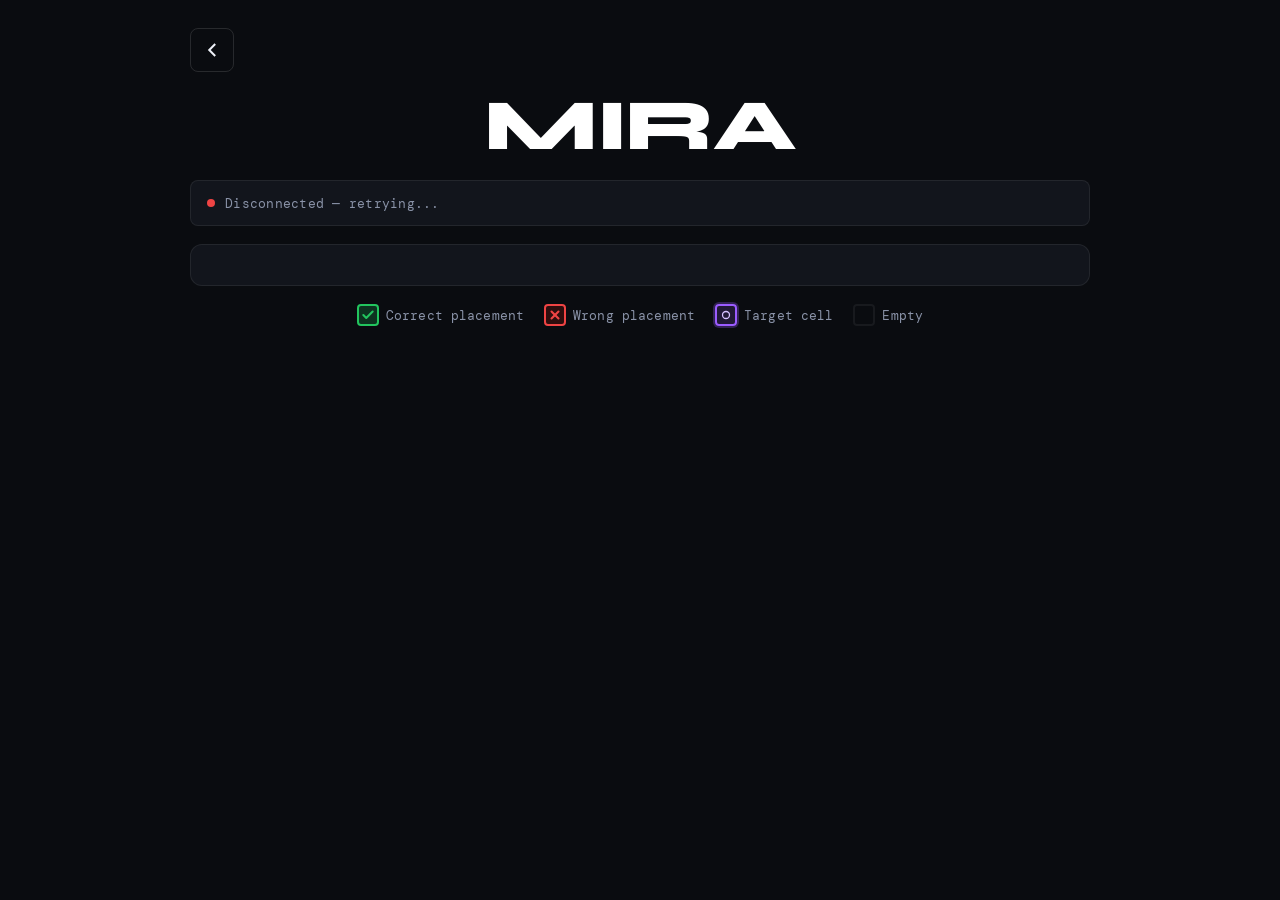
==== software/frontend/display.html @ f78b0685 "Initital integration" ====
<!DOCTYPE html>
<html lang="en">
<head>
	<meta charset="UTF-8" />
	<meta name="viewport" content="width=device-width, initial-scale=1.0" />
	<title>MIRA Display</title>
	<link rel="preconnect" href="https://fonts.googleapis.com">
	<link href="https://fonts.googleapis.com/css2?family=DM+Mono:wght@400;500&family=Syne:wght@700;800&display=swap" rel="stylesheet">
	<style>
		:root {
			--page-bg: #0a0c10;
			--panel-bg: #12151c;
			--text-main: #eef1f8;
			--text-sub: #8a93a8;
			--grid-bg: #0e1018;

			/* State colors — all meet 3:1 contrast on dark bg */
			--correct-fill:   #0d3320;
			--correct-border: #22c55e;   /* 4.6:1 on --page-bg */
			--correct-icon:   #22c55e;

			--incorrect-fill:   #2d0e0e;
			--incorrect-border: #ef4444; /* 4.5:1 */
			--incorrect-icon:   #ef4444;

			--unknown-fill:   #1a1c24;
			--unknown-border: #6b7280;
			--unknown-icon:   #9ca3af;

			--target-border:  #9b5cff;
			--target-glow:    rgba(155,92,255,0.28);
			--target-fill:    rgba(155,92,255,0.16);
			--target-ring:    #d6c2ff;

			--empty-border:   rgba(255,255,255,0.08);

			--focus-ring: rgba(250,204,21,0.7);
		}

		*, *::before, *::after { box-sizing: border-box; }

		body {
			margin: 0;
			min-height: 100vh;
			background: var(--page-bg);
			color: var(--text-main);
			font-family: 'DM Mono', monospace;
			display: flex;
			flex-direction: column;
			align-items: center;
			padding: 28px 16px 40px;
			gap: 18px;
		}

		/* ── Header ── */
		.topbar {
			width: min(900px, 100%);
			display: flex;
			align-items: center;
			gap: 12px;
		}

		.back-button {
			appearance: none;
			border: 1px solid rgba(255,255,255,0.12);
			background: transparent;
			color: var(--text-main);
			width: 44px;
			height: 44px;
			cursor: pointer;
			border-radius: 8px;
			display: grid;
			place-items: center;
			transition: background 130ms, border-color 130ms;
			flex-shrink: 0;
		}
		.back-button svg { width: 22px; height: 22px; stroke: currentColor; stroke-width: 2.2; fill: none; }
		.back-button:hover { background: rgba(255,255,255,0.08); border-color: rgba(255,255,255,0.25); }
		.back-button:focus-visible { outline: none; box-shadow: 0 0 0 3px var(--focus-ring); }

		/* ── Title ── */
		.headline {
			font-family: 'Syne', sans-serif;
			font-weight: 800;
			font-size: clamp(48px, 8vw, 72px);
			letter-spacing: -0.02em;
			margin: 0;
			text-align: center;
			line-height: 1;
			/* High-contrast white — no color that might confuse with state colors */
			color: #fff;
		}

		.status-bar {
			width: min(900px, 100%);
			background: var(--panel-bg);
			border: 1px solid rgba(255,255,255,0.07);
			border-radius: 8px;
			padding: 10px 16px;
			display: flex;
			align-items: center;
			gap: 10px;
			min-height: 46px;
		}
		.status-dot {
			width: 8px; height: 8px;
			border-radius: 50%;
			background: var(--text-sub);
			flex-shrink: 0;
			transition: background 300ms;
		}
		.status-dot.connected { background: var(--correct-border); }
		.status-dot.error     { background: var(--incorrect-border); }
		#statusText {
			margin: 0;
			font-size: 13px;
			color: var(--text-sub);
			letter-spacing: 0.02em;
		}

		/* ── Grid panel ── */
		.display-panel {
			width: min(900px, 100%);
			background: var(--panel-bg);
			border: 1px solid rgba(255,255,255,0.07);
			border-radius: 12px;
			padding: 20px;
			display: flex;
			justify-content: center;
			overflow: auto;
		}

		#gridContainer {
			display: inline-grid;
			gap: 3px;
		}

		.grid-row {
			display: contents;
		}

		/* ── Cell base ── */
		.grid-cell {
			width: clamp(38px, 5.5vw, 58px);
			height: clamp(38px, 5.5vw, 58px);
			border: 2px solid var(--empty-border);
			border-radius: 4px;
			position: relative;
			opacity: 0.5;
			transition: opacity 120ms, border-color 120ms, box-shadow 120ms, background 120ms;
			/* Icon SVGs injected as background — centered */
			background-size: 55% 55%;
			background-repeat: no-repeat;
			background-position: center;
		}

		/* ── States ── */

		/* CORRECT — green border + checkmark */
		.state-correct {
			border-color: var(--correct-border);
			background-color: var(--correct-fill);
			opacity: 1;
			/* SVG checkmark — inline encoded */
			background-image: url("data:image/svg+xml,%3Csvg xmlns='http://www.w3.org/2000/svg' viewBox='0 0 24 24' fill='none' stroke='%2322c55e' stroke-width='3' stroke-linecap='round' stroke-linejoin='round'%3E%3Cpolyline points='20 6 9 17 4 12'/%3E%3C/svg%3E");
		}

		/* INCORRECT — red border + X */
		.state-incorrect {
			border-color: var(--incorrect-border);
			background-color: var(--incorrect-fill);
			opacity: 1;
			background-image: url("data:image/svg+xml,%3Csvg xmlns='http://www.w3.org/2000/svg' viewBox='0 0 24 24' fill='none' stroke='%23ef4444' stroke-width='3' stroke-linecap='round'%3E%3Cline x1='18' y1='6' x2='6' y2='18'/%3E%3Cline x1='6' y1='6' x2='18' y2='18'/%3E%3C/svg%3E");
		}

		/* UNKNOWN — dashed grey border + ? */
		.state-unknown {
			border: 2px dashed var(--unknown-border);
			background-color: var(--unknown-fill);
			opacity: 0.75;
			background-image: url("data:image/svg+xml,%3Csvg xmlns='http://www.w3.org/2000/svg' viewBox='0 0 24 24' fill='none' stroke='%239ca3af' stroke-width='2.5' stroke-linecap='round'%3E%3Cpath d='M9.09 9a3 3 0 0 1 5.83 1c0 2-3 3-3 3'/%3E%3Ccircle cx='12' cy='17' r='0.5' fill='%239ca3af'/%3E%3C/svg%3E");
		}

		/* EMPTY */
		.state-empty {
			opacity: 0.25;
			border-color: var(--empty-border);
		}

		/* TARGET — bright yellow pulsing border */
		.state-target {
			border-color: var(--target-border) !important;
			background-color: var(--target-fill);
			box-shadow: 0 0 0 3px var(--target-glow), inset 0 0 0 1px rgba(155,92,255,0.3);
			opacity: 1;
			animation: target-pulse 1.6s ease-in-out infinite;
		}

		.state-target::after {
			content: "";
			position: absolute;
			left: 50%;
			top: 50%;
			width: 44%;
			height: 44%;
			transform: translate(-50%, -50%);
			border: 2px solid var(--target-ring);
			border-radius: 50%;
			background: rgba(214,194,255,0.14);
			box-shadow: 0 0 8px rgba(214,194,255,0.3);
			pointer-events: none;
		}

		@keyframes target-pulse {
			0%, 100% { box-shadow: 0 0 0 3px var(--target-glow), inset 0 0 0 1px rgba(155,92,255,0.3); }
			50%       { box-shadow: 0 0 0 7px rgba(155,92,255,0.14), inset 0 0 0 1px rgba(155,92,255,0.45); }
		}

		/* ── Legend ── */
		.legend {
			width: min(900px, 100%);
			display: flex;
			flex-wrap: wrap;
			gap: 8px 20px;
			justify-content: center;
		}

		.legend-item {
			display: flex;
			align-items: center;
			gap: 7px;
			font-size: 13px;
			color: var(--text-sub);
			letter-spacing: 0.01em;
		}

		.legend-swatch {
			width: 22px;
			height: 22px;
			border-radius: 4px;
			flex-shrink: 0;
			border: 2px solid transparent;
			background-size: 80% 80%;
			background-repeat: no-repeat;
			background-position: center;
		}

		.legend-correct {
			border-color: var(--correct-border);
			background-color: var(--correct-fill);
			background-image: url("data:image/svg+xml,%3Csvg xmlns='http://www.w3.org/2000/svg' viewBox='0 0 24 24' fill='none' stroke='%2322c55e' stroke-width='3.5' stroke-linecap='round' stroke-linejoin='round'%3E%3Cpolyline points='20 6 9 17 4 12'/%3E%3C/svg%3E");
		}
		.legend-incorrect {
			border-color: var(--incorrect-border);
			background-color: var(--incorrect-fill);
			background-image: url("data:image/svg+xml,%3Csvg xmlns='http://www.w3.org/2000/svg' viewBox='0 0 24 24' fill='none' stroke='%23ef4444' stroke-width='3.5' stroke-linecap='round'%3E%3Cline x1='18' y1='6' x2='6' y2='18'/%3E%3Cline x1='6' y1='6' x2='18' y2='18'/%3E%3C/svg%3E");
		}
		.legend-unknown {
			border: 2px dashed var(--unknown-border);
			background-color: var(--unknown-fill);
			background-image: url("data:image/svg+xml,%3Csvg xmlns='http://www.w3.org/2000/svg' viewBox='0 0 24 24' fill='none' stroke='%239ca3af' stroke-width='2.5' stroke-linecap='round'%3E%3Cpath d='M9.09 9a3 3 0 0 1 5.83 1c0 2-3 3-3 3'/%3E%3Ccircle cx='12' cy='17' r='0.5' fill='%239ca3af'/%3E%3C/svg%3E");
		}
		.legend-target {
			border-color: var(--target-border);
			background-color: var(--target-fill);
			box-shadow: 0 0 0 2px var(--target-glow);
			background-image: url("data:image/svg+xml,%3Csvg xmlns='http://www.w3.org/2000/svg' viewBox='0 0 24 24' fill='none'%3E%3Ccircle cx='12' cy='12' r='6' stroke='%23d6c2ff' stroke-width='2.2'/%3E%3C/svg%3E");
		}
		.legend-empty {
			border-color: rgba(255,255,255,0.15);
			opacity: 0.4;
		}

		/* ── Complete banner ── */
		.complete-banner {
			display: none;
			width: min(900px, 100%);
			background: var(--correct-fill);
			border: 2px solid var(--correct-border);
			border-radius: 10px;
			padding: 16px 24px;
			text-align: center;
			font-family: 'Syne', sans-serif;
			font-size: clamp(18px, 3vw, 24px);
			font-weight: 700;
			color: var(--correct-border);
			letter-spacing: 0.04em;
		}
		.complete-banner.visible { display: block; animation: banner-in 400ms ease; }
		@keyframes banner-in {
			from { opacity: 0; transform: translateY(6px); }
			to   { opacity: 1; transform: translateY(0); }
		}
	</style>
</head>
<body>

	<div class="topbar">
		<button class="back-button" id="backButton" type="button" aria-label="Go back">
			<svg viewBox="0 0 24 24" aria-hidden="true" focusable="false">
				<path d="M15.5 5.5L9 12l6.5 6.5" />
			</svg>
		</button>
	</div>

	<h1 class="headline">MIRA</h1>

	<div class="status-bar" role="status" aria-live="polite">
		<div class="status-dot" id="statusDot" aria-hidden="true"></div>
		<p id="statusText">Waiting for mosaic selection...</p>
	</div>

	<section class="display-panel" aria-label="Mosaic grid">
		<div id="gridContainer" role="grid" aria-label="8 by 8 mosaic grid"></div>
	</section>

	<div class="complete-banner" id="completeBanner" role="alert" aria-live="assertive">
		✓ Mosaic complete!
	</div>

	<!-- Legend — icons + text, no color-only labels -->
	<nav class="legend" aria-label="Cell state legend">
		<div class="legend-item">
			<div class="legend-swatch legend-correct" aria-hidden="true"></div>
			<span>Correct placement</span>
		</div>
		<div class="legend-item">
			<div class="legend-swatch legend-incorrect" aria-hidden="true"></div>
			<span>Wrong placement</span>
		</div>
		<!-- <div class="legend-item">
			<div class="legend-swatch legend-unknown" aria-hidden="true"></div>
			<span>Undetected</span>
		</div> -->
		<div class="legend-item">
			<div class="legend-swatch legend-target" aria-hidden="true"></div>
			<span>Target cell</span>
		</div>
		<div class="legend-item">
			<div class="legend-swatch legend-empty" aria-hidden="true"></div>
			<span>Empty</span>
		</div>
	</nav>

	<script>
		const backButton   = document.getElementById("backButton");
		const statusText   = document.getElementById("statusText");
		const statusDot    = document.getElementById("statusDot");
		const gridContainer= document.getElementById("gridContainer");
		const completeBanner = document.getElementById("completeBanner");

		let currentGrid = null;
		let currentGridSignature = "";
		let lastConfirmationCounter = 0;
		let lastHoverKey = null;
		const HOVER_BEEP_INTERVAL_MS = 220;
		let nextHoverBeepAtMs = 0;
		let previousMosaicComplete = false;
		let audioContext = null;
		let audioPrimed = false;
		let pendingBellCount = 0;
		let pendingHoverChimeCount = 0;
		let pendingFanfare = false;

		function ensureAudioContext() {
			if (!audioContext) {
				audioContext = new (window.AudioContext || window.webkitAudioContext)();
			}
			return audioContext;
		}

		function flushPendingAudio() {
			if (!audioContext || audioContext.state !== "running") return;
			while (pendingBellCount > 0) {
				playBell();
				pendingBellCount -= 1;
			}
			while (pendingHoverChimeCount > 0) {
				playHoverChime();
				pendingHoverChimeCount -= 1;
			}
			if (pendingFanfare) {
				playFanfare();
				pendingFanfare = false;
			}
		}

		function unlockAudioAndFlush() {
			const ctx = ensureAudioContext();
			if (ctx.state === "running") {
				flushPendingAudio();
				return;
			}
			ctx.resume().then(() => {
				flushPendingAudio();
			}).catch(() => {
		
			});
		}

		function prewarmAudio() {
			const ctx = ensureAudioContext();
			const warm = () => {
				const osc = ctx.createOscillator();
				const gain = ctx.createGain();
				gain.gain.setValueAtTime(0, ctx.currentTime);
				osc.connect(gain);
				gain.connect(ctx.destination);
				osc.start(ctx.currentTime);
				osc.stop(ctx.currentTime + 0.001);
			};

			if (ctx.state === "running") {
				warm();
				return;
			}

			ctx.resume().then(() => {
				warm();
			}).catch(() => {
		
			});
		}

		function primeAudioOnce() {
			if (audioPrimed) return;
			audioPrimed = true;
			unlockAudioAndFlush();
			prewarmAudio();
		}

		function playTone(freq, when, duration, gain, type = "sine") {
			const ctx = ensureAudioContext();
			const osc = ctx.createOscillator();
			const env = ctx.createGain();

			osc.type = type;
			osc.frequency.setValueAtTime(freq, when);

			env.gain.setValueAtTime(0.0001, when);
			env.gain.exponentialRampToValueAtTime(gain, when + 0.012);
			env.gain.exponentialRampToValueAtTime(0.0001, when + duration);

			osc.connect(env);
			env.connect(ctx.destination);

			osc.start(when);
			osc.stop(when + duration + 0.02);
		}

		function playBell() {
			const ctx = ensureAudioContext();
			if (ctx.state !== "running") {
				pendingBellCount += 1;
				return;
			}
			const t = ctx.currentTime;
			playTone(880, t, 0.18, 0.07, "triangle");
			playTone(1320, t + 0.06, 0.22, 0.06, "sine");
		}

		function playHoverChime() {
			const ctx = ensureAudioContext();
			if (ctx.state !== "running") {
				pendingHoverChimeCount += 1;
				return;
			}
			const t = ctx.currentTime;
			playTone(988, t, 0.14, 0.06, "triangle");
		}

		function playFanfare() {
			const ctx = ensureAudioContext();
			if (ctx.state !== "running") {
				pendingFanfare = true;
				return;
			}
			const t = ctx.currentTime;
			playTone(523.25, t, 0.22, 0.08, "triangle");
			playTone(659.25, t + 0.12, 0.24, 0.08, "triangle");
			playTone(783.99, t + 0.24, 0.28, 0.08, "triangle");
			playTone(1046.5, t + 0.39, 0.42, 0.1, "sine");
		}

		function processBackendSignals(confirmationCounter, mosaicComplete) {
			const nextCounter = Number.isFinite(confirmationCounter) ? confirmationCounter : 0;
			if (nextCounter > lastConfirmationCounter) {
				const delta = nextCounter - lastConfirmationCounter;
				for (let i = 0; i < delta; i++) {
					// Temp disable bell sound until we have a better way to prevent multiple overlapping sounds when several confirmations come in at once
					playBell();
				}
			}
			lastConfirmationCounter = nextCounter;

			if (mosaicComplete === true && previousMosaicComplete !== true) {
				playFanfare();
			}
			previousMosaicComplete = mosaicComplete === true;
		}

		function checkHoverChime(data) {
			const pos = data.raw_position;
			if (!pos || !Array.isArray(data.targets) || !data.current_color) {
				lastHoverKey = null;
				nextHoverBeepAtMs = 0;
				return;
			}

			const { x, y } = pos;
			if (x < 0 || y < 0) {
				lastHoverKey = null;
				nextHoverBeepAtMs = 0;
				return;
			}

			const isOnTarget = data.targets.some(t => t.x === x && t.y === y);
			if (isOnTarget) {
				const key = `${x},${y},${data.current_color}`;
				const now = performance.now();
				if (key !== lastHoverKey) {
					playHoverChime();
					lastHoverKey = key;
					nextHoverBeepAtMs = now + HOVER_BEEP_INTERVAL_MS;
				} else if (now >= nextHoverBeepAtMs) {
					playHoverChime();
					nextHoverBeepAtMs = now + HOVER_BEEP_INTERVAL_MS;
				}
			} else {
				lastHoverKey = null;
				nextHoverBeepAtMs = 0;
			}
		}

		function normalizeColor(name) {
			const map = {
				cyan:    "#26a6b5",
				magenta: "#a020a5",
				green:   "#1a7a40",
				red:     "#b02020",
				blue:    "#2a50d0",
				yellow:  "#c8a818",
				orange:  "#c06010",
				white:   "#d8dce8",
				black:   "#181a20",
			};
			if (!name || typeof name !== "string") return "#2a2d38";
			return map[name.toLowerCase()] || name;
		}

		function setStatus(msg, state = "normal") {
			statusText.textContent = msg;
			statusDot.className = "status-dot" + (state === "connected" ? " connected" : state === "error" ? " error" : "");
		}

		function showMosaicGrid(grid) {
			gridContainer.innerHTML = "";
			const cols = grid[0]?.length ?? 8;
			gridContainer.style.gridTemplateColumns = `repeat(${cols}, auto)`;
			gridContainer.style.gridTemplateRows    = `repeat(${grid.length}, auto)`;

			for (let r = 0; r < grid.length; r++) {
				for (let c = 0; c < grid[r].length; c++) {
					const cell = document.createElement("div");
					cell.className = "grid-cell";
					cell.dataset.row = r;
					cell.dataset.col = c;
					cell.style.backgroundColor = normalizeColor(grid[r][c]);
					// Accessible label
					cell.setAttribute("role", "gridcell");
					cell.setAttribute("aria-label", `Row ${r+1}, column ${c+1}: ${grid[r][c] ?? "empty"}`);
					gridContainer.appendChild(cell);
				}
			}
		}

		function getCellElement(row, col) {
			return gridContainer.querySelector(`[data-row="${row}"][data-col="${col}"]`);
		}

		function resetCellStyles() {
			gridContainer.querySelectorAll(".grid-cell").forEach(cell => {
				cell.className = "grid-cell";
				// restore base color
				const r = parseInt(cell.dataset.row);
				const c = parseInt(cell.dataset.col);
				if (currentGrid?.[r]?.[c]) {
					cell.style.backgroundColor = normalizeColor(currentGrid[r][c]);
				}
			});
		}

		function applyCellState(list) {
			if (!Array.isArray(list)) return;
			list.forEach(({ x, y, state }) => {
				const cell = getCellElement(x, y);
				if (!cell) return;
				const stateClass = {
					correct:   "state-correct",
					incorrect: "state-incorrect",
					empty:     "state-empty",
					unknown:   "state-empty",
				}[state];
				if (stateClass) cell.classList.add(stateClass);

				// Update accessible label
				const label = cell.getAttribute("aria-label").split(":")[0];
				cell.setAttribute("aria-label", `${label}: ${state}`);
			});
		}

		function applyTargets(targets) {
			if (!Array.isArray(targets)) return;
			targets.forEach(({ x, y }) => {
				const cell = getCellElement(x, y);
				if (cell) cell.classList.add("state-target");
			});
		}

		function renderFromPayload(data) {
			if (Array.isArray(data.grid) && data.grid.length > 0) {
				const sig = JSON.stringify(data.grid);
				if (sig !== currentGridSignature) {
					currentGrid = data.grid;
					currentGridSignature = sig;
					showMosaicGrid(currentGrid);
					lastConfirmationCounter = Number.isFinite(data.confirmation_counter) ? data.confirmation_counter : 0;
					lastHoverKey = null;
					previousMosaicComplete = false;
					completeBanner.classList.remove("visible");
				}
			}

			if (!currentGrid) {
				setStatus("Waiting for mosaic selection...");
				return;
			}

			resetCellStyles();
			applyCellState(data.cell_state);
			applyTargets(data.targets);
			processBackendSignals(data.confirmation_counter, data.mosaic_complete);

			const done = data.mosaic_complete === true;
			if (done) {
				setStatus("Mosaic complete.", "connected");
				completeBanner.classList.add("visible");
				return;
			}

			completeBanner.classList.remove("visible");

			if (data.current_position && data.current_color) {
				setStatus(
					`Holding: ${data.current_color}  ·  position (${data.current_position.x}, ${data.current_position.y})`,
					"connected"
				);
			} else {
				setStatus("Mosaic loaded. Waiting for tile detection...", "connected");
			}
		}

		function connectWebSocket() {
			const ws = new WebSocket("ws://localhost:8000/ws");
			ws.onopen    = () => setStatus("Connected. Waiting for data...", "connected");
			ws.onmessage = (e) => {
				try {
					const data = JSON.parse(e.data);
					renderFromPayload(data);
					checkHoverChime(data);
				}
				catch { setStatus("Received invalid data.", "error"); }
			};
			ws.onerror  = () => setStatus("WebSocket error.", "error");
			ws.onclose  = () => {
				setStatus("Disconnected — retrying...", "error");
				setTimeout(connectWebSocket, 1000);
			};
		}

		backButton.addEventListener("click", () => {
			window.history.length > 1 ? window.history.back() : (window.location.href = "library.html");
		});

		connectWebSocket();

		document.addEventListener("pointerdown", primeAudioOnce, { once: true });
		document.addEventListener("keydown", primeAudioOnce, { once: true });
	</script>
</body>
</html>
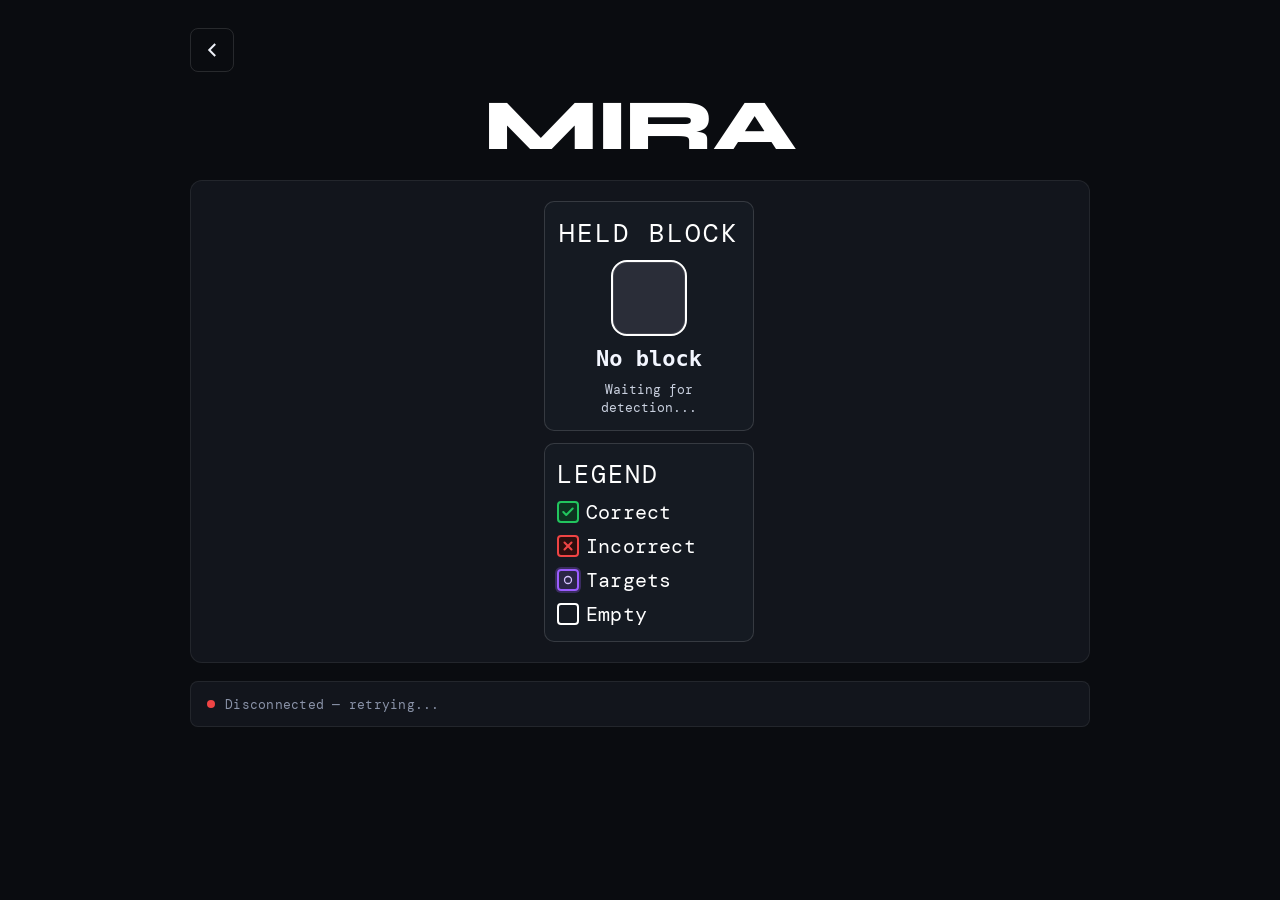
==== commit 9540e2e3: "UI/UX update" ====
--- a/software/frontend/display.html
+++ b/software/frontend/display.html
@@ -32,7 +32,7 @@
 			--target-fill:    rgba(155,92,255,0.16);
 			--target-ring:    #d6c2ff;
 
-			--empty-border:   rgba(255,255,255,0.08);
+			--empty-border:   rgba(255, 255, 255, 0.08);
 
 			--focus-ring: rgba(250,204,21,0.7);
 		}
@@ -125,9 +125,22 @@
 			border: 1px solid rgba(255,255,255,0.07);
 			border-radius: 12px;
 			padding: 20px;
+			display: block;
+			overflow: auto;
+		}
+
+		.display-layout {
 			display: flex;
+			align-items: flex-start;
 			justify-content: center;
-			overflow: auto;
+			gap: 18px;
+			width: 100%;
+		}
+
+		.side-column {
+			display: flex;
+			flex-direction: column;
+			gap: 12px;
 		}
 
 		#gridContainer {
@@ -135,14 +148,77 @@
 			gap: 3px;
 		}
 
+		.side-tile {
+			width: 210px;
+			background: #151a22;
+			border: 1px solid rgba(255,255,255,0.14);
+			border-radius: 10px;
+			padding: 14px 12px;
+			display: flex;
+			flex-direction: column;
+		}
+
+		.held-panel {
+			min-height: 220px;
+			align-items: center;
+			justify-content: flex-start;
+			gap: 10px;
+		}
+
+		.legend-panel {
+			gap: 8px;
+		}
+
+		.held-label {
+			margin: 0;
+			font-size: 26px;
+			letter-spacing: 0.08em;
+			text-transform: uppercase;
+			color: #ffffff;
+		}
+
+		.held-swatch {
+			width: 76px;
+			height: 76px;
+			border-radius: 16px;
+			border: 2px solid #ffffff;
+			background: #2a2d38;
+			box-shadow: inset 0 0 0 1px rgba(255,255,255,0.1);
+		}
+
+		.held-value {
+			margin: 0;
+			font-size: 22px;
+			line-height: 1.15;
+			font-weight: 700;
+			color: #f3f6ff;
+			text-align: center;
+		}
+
+		.held-note {
+			margin: 0;
+			font-size: 13px;
+			line-height: 1.35;
+			text-align: center;
+			color: #c9d0df;
+		}
+
+		.legend-title {
+			margin: 0;
+			font-size: 25px;
+			letter-spacing: 0.08em;
+			text-transform: uppercase;
+			color: white
+		}
+
 		.grid-row {
 			display: contents;
 		}
 
 		/* ── Cell base ── */
 		.grid-cell {
-			width: clamp(38px, 5.5vw, 58px);
-			height: clamp(38px, 5.5vw, 58px);
+			width: clamp(48px, 5.5vw, 68px);
+			height: clamp(48px, 5.5vw, 68px);
 			border: 2px solid var(--empty-border);
 			border-radius: 4px;
 			position: relative;
@@ -218,20 +294,24 @@
 
 		/* ── Legend ── */
 		.legend {
-			width: min(900px, 100%);
+			width: 100%;
 			display: flex;
-			flex-wrap: wrap;
-			gap: 8px 20px;
-			justify-content: center;
+			flex-direction: column;
+			gap: 8px;
+			justify-content: flex-start;
+			align-items: flex-start;
+			margin-top: 0;
+			color: white;
 		}
 
 		.legend-item {
 			display: flex;
 			align-items: center;
 			gap: 7px;
-			font-size: 13px;
+			font-size: 20px;
 			color: var(--text-sub);
 			letter-spacing: 0.01em;
+			color: white;
 		}
 
 		.legend-swatch {
@@ -267,8 +347,8 @@
 			background-image: url("data:image/svg+xml,%3Csvg xmlns='http://www.w3.org/2000/svg' viewBox='0 0 24 24' fill='none'%3E%3Ccircle cx='12' cy='12' r='6' stroke='%23d6c2ff' stroke-width='2.2'/%3E%3C/svg%3E");
 		}
 		.legend-empty {
-			border-color: rgba(255,255,255,0.15);
-			opacity: 0.4;
+			border-color: white;
+			opacity: 1;
 		}
 
 		/* ── Complete banner ── */
@@ -291,6 +371,25 @@
 			from { opacity: 0; transform: translateY(6px); }
 			to   { opacity: 1; transform: translateY(0); }
 		}
+
+		@media (max-width: 860px) {
+			.display-layout {
+				flex-direction: column;
+				align-items: center;
+			}
+
+			.side-column {
+				width: min(100%, 360px);
+			}
+
+			.side-tile {
+				width: min(100%, 360px);
+			}
+
+			.held-panel {
+				min-height: auto;
+			}
+		}
 	</style>
 </head>
 <body>
@@ -305,48 +404,60 @@
 
 	<h1 class="headline">MIRA</h1>
 
+
+	<section class="display-panel" aria-label="Mosaic grid and held block status">
+		<div class="display-layout">
+			<div id="gridContainer" role="grid" aria-label="8 by 8 mosaic grid"></div>
+			<div class="side-column" aria-label="Right side info panels">
+				<aside class="side-tile held-panel" aria-label="Held block indicator">
+					<p class="held-label">Held Block</p>
+					<div class="held-swatch" id="heldSwatch" aria-hidden="true"></div>
+					<p class="held-value" id="heldText" aria-live="polite">No block</p>
+					<p class="held-note" id="heldNote">Waiting for detection...</p>
+				</aside>
+
+				<aside class="side-tile legend-panel" aria-label="Cell state legend panel">
+					<p class="legend-title">Legend</p>
+					<nav class="legend" aria-label="Cell state legend">
+						<div class="legend-item">
+							<div class="legend-swatch legend-correct" aria-hidden="true"></div>
+							<span> Correct</span>
+						</div>
+						<div class="legend-item">
+							<div class="legend-swatch legend-incorrect" aria-hidden="true"></div>
+							<span> Incorrect</span>
+						</div>
+						<div class="legend-item">
+							<div class="legend-swatch legend-target" aria-hidden="true"></div>
+							<span>Targets</span>
+						</div>
+						<div class="legend-item">
+							<div class="legend-swatch legend-empty" aria-hidden="true"></div>
+							<span>Empty</span>
+						</div>
+					</nav>
+				</aside>
+			</div>
+		</div>
+	</section>
+
 	<div class="status-bar" role="status" aria-live="polite">
 		<div class="status-dot" id="statusDot" aria-hidden="true"></div>
 		<p id="statusText">Waiting for mosaic selection...</p>
 	</div>
 
-	<section class="display-panel" aria-label="Mosaic grid">
-		<div id="gridContainer" role="grid" aria-label="8 by 8 mosaic grid"></div>
-	</section>
-
 	<div class="complete-banner" id="completeBanner" role="alert" aria-live="assertive">
 		✓ Mosaic complete!
 	</div>
-
-	<!-- Legend — icons + text, no color-only labels -->
-	<nav class="legend" aria-label="Cell state legend">
-		<div class="legend-item">
-			<div class="legend-swatch legend-correct" aria-hidden="true"></div>
-			<span>Correct placement</span>
-		</div>
-		<div class="legend-item">
-			<div class="legend-swatch legend-incorrect" aria-hidden="true"></div>
-			<span>Wrong placement</span>
-		</div>
-		<!-- <div class="legend-item">
-			<div class="legend-swatch legend-unknown" aria-hidden="true"></div>
-			<span>Undetected</span>
-		</div> -->
-		<div class="legend-item">
-			<div class="legend-swatch legend-target" aria-hidden="true"></div>
-			<span>Target cell</span>
-		</div>
-		<div class="legend-item">
-			<div class="legend-swatch legend-empty" aria-hidden="true"></div>
-			<span>Empty</span>
-		</div>
-	</nav>
 
 	<script>
 		const backButton   = document.getElementById("backButton");
 		const statusText   = document.getElementById("statusText");
 		const statusDot    = document.getElementById("statusDot");
 		const gridContainer= document.getElementById("gridContainer");
+		const heldSwatch   = document.getElementById("heldSwatch");
+		const heldText     = document.getElementById("heldText");
+		const heldNote     = document.getElementById("heldNote");
 		const completeBanner = document.getElementById("completeBanner");
 
 		let currentGrid = null;
@@ -361,6 +472,7 @@
 		let pendingBellCount = 0;
 		let pendingHoverChimeCount = 0;
 		let pendingFanfare = false;
+		let lastSpokenHeldState = "";
 
 		function ensureAudioContext() {
 			if (!audioContext) {
@@ -500,6 +612,12 @@
 		}
 
 		function checkHoverChime(data) {
+			if (data.board_rectified !== true) {
+				lastHoverKey = null;
+				nextHoverBeepAtMs = 0;
+				return;
+			}
+
 			const pos = data.raw_position;
 			if (!pos || !Array.isArray(data.targets) || !data.current_color) {
 				lastHoverKey = null;
@@ -548,6 +666,45 @@
 			return map[name.toLowerCase()] || name;
 		}
 
+		function speakHeldState(phrase) {
+			if (!("speechSynthesis" in window)) return;
+			if (!phrase || phrase === lastSpokenHeldState) return;
+			lastSpokenHeldState = phrase;
+			window.speechSynthesis.cancel();
+			const utterance = new SpeechSynthesisUtterance(phrase);
+			utterance.rate = 1.0;
+			utterance.pitch = 1.0;
+			utterance.volume = 1.0;
+			window.speechSynthesis.speak(utterance);
+		}
+
+		function updateHeldIndicator(data) {
+			if (data.board_rectified !== true) {
+				heldSwatch.style.backgroundColor = "#2a2d38";
+				heldSwatch.style.borderColor = "#ffffff";
+				heldText.textContent = "No block";
+				// heldNote.textContent = "Waiting for board rectification.";
+				return;
+			}
+
+			const hasBlock = Boolean(data.current_color) && Boolean(data.current_position);
+			if (!hasBlock) {
+				heldSwatch.style.backgroundColor = "#2a2d38";
+				heldSwatch.style.borderColor = "#ffffff";
+				heldText.textContent = "No block";
+				heldNote.textContent = "Pick up a block.";
+				// speakHeldState("no block");
+				return;
+			}
+
+			const colorName = String(data.current_color).toLowerCase();
+			heldSwatch.style.backgroundColor = normalizeColor(colorName);
+			heldSwatch.style.borderColor = "#ffffff";
+			heldText.textContent = `${colorName}`;
+			heldNote.textContent = "Currently tracked held color.";
+			speakHeldState(`${colorName} block`);
+		}
+
 		function setStatus(msg, state = "normal") {
 			statusText.textContent = msg;
 			statusDot.className = "status-dot" + (state === "connected" ? " connected" : state === "error" ? " error" : "");
@@ -632,9 +789,20 @@
 			}
 
 			if (!currentGrid) {
+				updateHeldIndicator(data);
 				setStatus("Waiting for mosaic selection...");
 				return;
 			}
+
+			if (data.board_rectified !== true) {
+				updateHeldIndicator(data);
+				resetCellStyles();
+				completeBanner.classList.remove("visible");
+				setStatus("Waiting for board rectification (show all 4 corner tags).", "error");
+				return;
+			}
+
+			updateHeldIndicator(data);
 
 			resetCellStyles();
 			applyCellState(data.cell_state);
